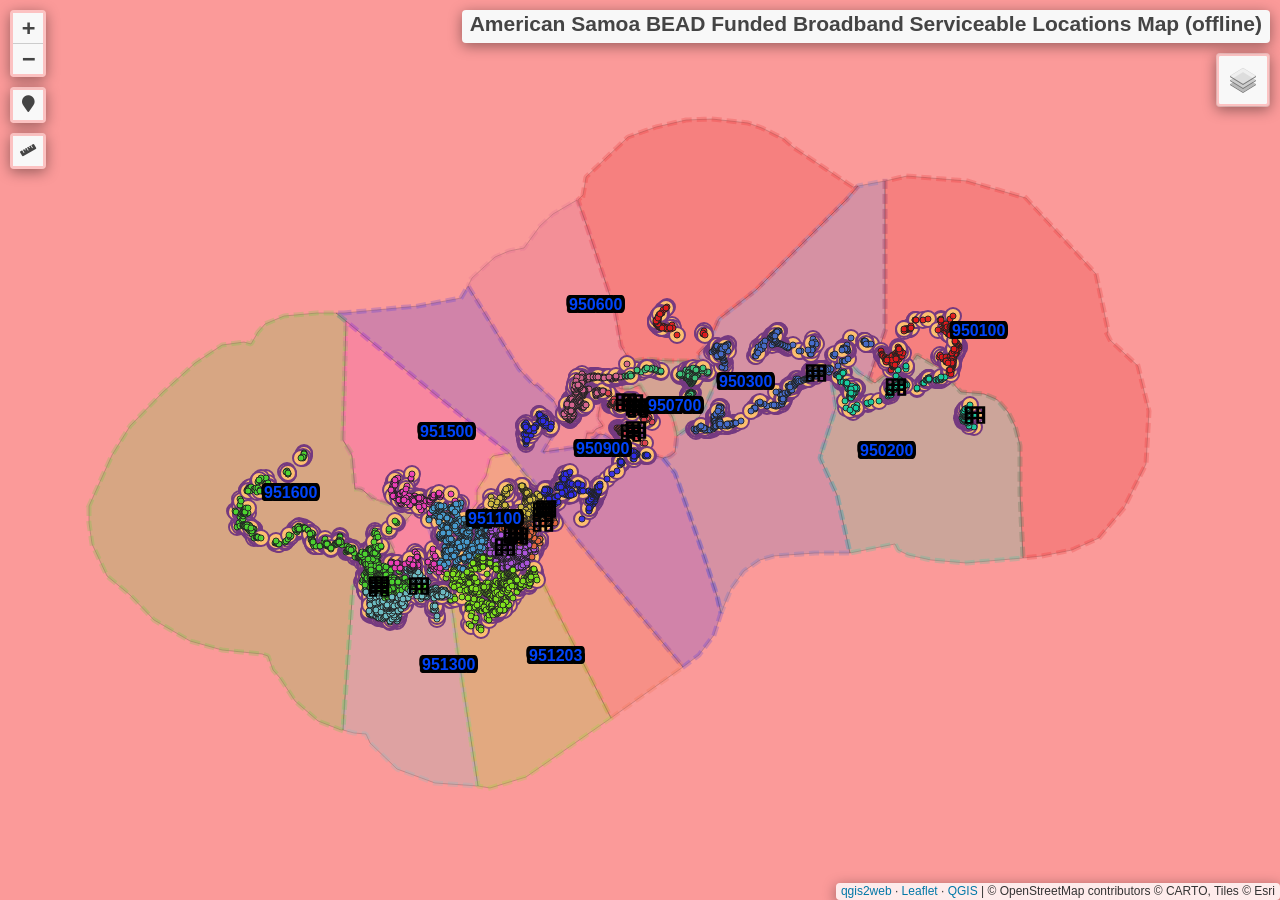
==== tutuila_&_aunu'u/index.html @ 6642945f "new map export new map export" ====
<!doctype html>
<html lang="en">
    <head>
        <meta charset="utf-8">
        <meta http-equiv="X-UA-Compatible" content="IE=edge">
        <meta name="viewport" content="initial-scale=1,user-scalable=no,maximum-scale=1,width=device-width">
        <meta name="mobile-web-app-capable" content="yes">
        <meta name="apple-mobile-web-app-capable" content="yes">
        <link rel="stylesheet" href="css/leaflet.css">
        <link rel="stylesheet" href="css/L.Control.Layers.Tree.css">
        <link rel="stylesheet" href="css/L.Control.Locate.min.css">
        <link rel="stylesheet" href="css/qgis2web.css">
        <link rel="stylesheet" href="css/fontawesome-all.min.css">
        <link rel="stylesheet" href="css/leaflet.photon.css">
        <link rel="stylesheet" href="css/leaflet-measure.css">
        <style>
        html, body, #map {
            width: 100%;
            height: 100%;
            padding: 0;
            margin: 0;
        }
        </style>
        <title>American Samoa BEAD Funded Broadband Serviceable Locations Map (offline)</title>
    </head>
    <body>
        <div id="map">
        </div>
        <script src="js/qgis2web_expressions.js"></script>
        <script src="js/leaflet.js"></script>
        <script src="js/L.Control.Layers.Tree.min.js"></script>
        <script src="js/L.Control.Locate.min.js"></script>
        <script src="js/multi-style-layer.js"></script>
        <script src="js/leaflet.rotatedMarker.js"></script>
        <script src="js/leaflet.pattern.js"></script>
        <script src="js/leaflet-hash.js"></script>
        <script src="js/Autolinker.min.js"></script>
        <script src="js/rbush.min.js"></script>
        <script src="js/labelgun.min.js"></script>
        <script src="js/labels.js"></script>
        <script src="js/leaflet.photon.js"></script>
        <script src="js/leaflet-measure.js"></script>
        <script src="js/proj4.js"></script>
        <script src="js/proj4leaflet.js"></script>
        <script src="data/PROJECTFUNDEDLOCATIONSPFA_3.js"></script>
        <script src="data/BROADBANDSERVICEABLELOCATIONSBYPROJECTID_4.js"></script>
        <script src="data/BSLs_BY_PROJECT_FUNDED_AREAS_5.js"></script>
        <script src="data/COMMUNITYANCHORINSTITUTIONSCAI_6.js"></script>
        <script>
        var highlightLayer;
        function highlightFeature(e) {
            highlightLayer = e.target;

            if (e.target.feature.geometry.type === 'LineString' || e.target.feature.geometry.type === 'MultiLineString') {
              highlightLayer.setStyle({
                color: 'rgba(0, 0, 0, 0.80)',
              });
            } else {
              highlightLayer.setStyle({
                fillColor: 'rgba(0, 0, 0, 0.80)',
                fillOpacity: 1
              });
            }
            highlightLayer.openPopup();
        }
        var crs = new L.Proj.CRS('EPSG:3857', '+proj=merc +a=6378137 +b=6378137 +lat_ts=0 +lon_0=0 +x_0=0 +y_0=0 +k=1 +units=m +nadgrids=@null +wktext +no_defs', {
            resolutions: [2800, 1400, 700, 350, 175, 84, 42, 21, 11.2, 5.6, 2.8, 1.4, 0.7, 0.35, 0.14, 0.07],
        });
        var map = L.map('map', {
            crs: crs,
            continuousWorld: false,
            worldCopyJump: false, 
            zoomControl:false, maxZoom:28, minZoom:1
        }).fitBounds([[-14.435332390911743,-170.91726530223238],[-14.157617369550188,-170.44808846153796]]);
        var hash = new L.Hash(map);
        map.attributionControl.setPrefix('<a href="https://github.com/tomchadwin/qgis2web" target="_blank">qgis2web</a> &middot; <a href="https://leafletjs.com" title="A JS library for interactive maps">Leaflet</a> &middot; <a href="https://qgis.org">QGIS</a>');
        var autolinker = new Autolinker({truncate: {length: 30, location: 'smart'}});
        // remove popup's row if "visible-with-data"
        function removeEmptyRowsFromPopupContent(content, feature) {
         var tempDiv = document.createElement('div');
         tempDiv.innerHTML = content;
         var rows = tempDiv.querySelectorAll('tr');
         for (var i = 0; i < rows.length; i++) {
             var td = rows[i].querySelector('td.visible-with-data');
             var key = td ? td.id : '';
             if (td && td.classList.contains('visible-with-data') && feature.properties[key] == null) {
                 rows[i].parentNode.removeChild(rows[i]);
             }
         }
         return tempDiv.innerHTML;
        }
        // modify popup if contains media
        function addClassToPopupIfMedia(content, popup) {
            var tempDiv = document.createElement('div');
            tempDiv.innerHTML = content;
            var imgTd = tempDiv.querySelector('td img');
            if (imgTd) {
                var src = imgTd.getAttribute('src');
                if (/\.(jpg|jpeg|png|gif|bmp|webp|avif)$/i.test(src)) {
                    popup._contentNode.classList.add('media');
                    setTimeout(function() {
                        popup.update();
                    }, 10);
                } else if (/\.(mp3|wav|ogg|aac)$/i.test(src)) {
                    var audio = document.createElement('audio');
                    audio.controls = true;
                    audio.src = src;
                    imgTd.parentNode.replaceChild(audio, imgTd);
                    popup._contentNode.classList.add('media');
                    setTimeout(function() {
                        popup.setContent(tempDiv.innerHTML);
                        popup.update();
                    }, 10);
                } else if (/\.(mp4|webm|ogg|mov)$/i.test(src)) {
                    var video = document.createElement('video');
                    video.controls = true;
                    video.src = src;
                    video.style.width = "400px";
                    video.style.height = "300px";
                    video.style.maxHeight = "60vh";
                    video.style.maxWidth = "60vw";
                    imgTd.parentNode.replaceChild(video, imgTd);
                    popup._contentNode.classList.add('media');
                    // Aggiorna il popup quando il video carica i metadati
                    video.addEventListener('loadedmetadata', function() {
                        popup.update();
                    });
                    setTimeout(function() {
                        popup.setContent(tempDiv.innerHTML);
                        popup.update();
                    }, 10);
                } else {
                    popup._contentNode.classList.remove('media');
                }
            } else {
                popup._contentNode.classList.remove('media');
            }
        }
        var title = new L.Control({'position':'topright'});
        title.onAdd = function (map) {
            this._div = L.DomUtil.create('div', 'info');
            this.update();
            return this._div;
        };
        title.update = function () {
            this._div.innerHTML = '<h2>American Samoa BEAD Funded Broadband Serviceable Locations Map (offline)</h2>';
        };
        title.addTo(map);
        var zoomControl = L.control.zoom({
            position: 'topleft'
        }).addTo(map);
        L.control.locate({locateOptions: {maxZoom: 19}}).addTo(map);
        var measureControl = new L.Control.Measure({
            position: 'topleft',
            primaryLengthUnit: 'feet',
            secondaryLengthUnit: 'miles',
            primaryAreaUnit: 'sqfeet',
            secondaryAreaUnit: 'sqmiles'
        });
        measureControl.addTo(map);
        document.getElementsByClassName('leaflet-control-measure-toggle')[0].innerHTML = '';
        document.getElementsByClassName('leaflet-control-measure-toggle')[0].className += ' fas fa-ruler';
        var bounds_group = new L.featureGroup([]);
        function setBounds() {
            map.setMaxBounds(map.getBounds());
            map.setMinZoom(map.getZoom());
        }
// --- CARTO Light ---
map.createPane('pane_CartoLight');
map.getPane('pane_CartoLight').style.zIndex = 400;
var layer_CartoLight = L.tileLayer(
    'https://{s}.basemaps.cartocdn.com/light_all/{z}/{x}/{y}.png',
    {
        pane: 'pane_CartoLight',
        attribution: '&copy; OpenStreetMap contributors &copy; CARTO',
        maxZoom: 20,
        subdomains: 'abcd'
    }
);
map.addLayer(layer_CartoLight); // Default basemap

// --- CARTO Dark ---
map.createPane('pane_CartoDark');
map.getPane('pane_CartoDark').style.zIndex = 401;
var layer_CartoDark = L.tileLayer(
    'https://{s}.basemaps.cartocdn.com/dark_all/{z}/{x}/{y}.png',
    {
        pane: 'pane_CartoDark',
        attribution: '&copy; OpenStreetMap contributors &copy; CARTO',
        maxZoom: 20,
        subdomains: 'abcd'
    }
);

// --- Stamen Terrain ---
map.createPane('pane_StamenTerrain');
map.getPane('pane_StamenTerrain').style.zIndex = 402;
var layer_StamenTerrain = L.tileLayer(
    'https://stamen-tiles.a.ssl.fastly.net/terrain/{z}/{x}/{y}.jpg',
    {
        pane: 'pane_StamenTerrain',
        attribution: '&copy; OpenStreetMap contributors &copy; Stamen Design',
        maxZoom: 18
    }
);

// --- OpenTopoMap ---
map.createPane('pane_OpenTopo');
map.getPane('pane_OpenTopo').style.zIndex = 403;
var layer_OpenTopo = L.tileLayer(
    'https://tile.opentopomap.org/{z}/{x}/{y}.png',
    {
        pane: 'pane_OpenTopo',
        attribution: '&copy; OpenStreetMap contributors &copy; OpenTopoMap',
        maxZoom: 17
    }
);

// --- ESRI World Map ---
map.createPane('pane_ESRIWorldMap_2');
map.getPane('pane_ESRIWorldMap_2').style.zIndex = 399;
var layer_ESRIWorldMap_2 = L.tileLayer(
    'https://services.arcgisonline.com/ArcGIS/rest/services/World_Street_Map/MapServer/tile/{z}/{y}/{x}',
    {
        pane: 'pane_ESRIWorldMap_2',
        attribution: 'Tiles &copy; Esri',
        maxZoom: 19
    }
);
       
// --- Google Satellite ---
map.createPane('pane_GoogleSatellite_1');
map.getPane('pane_GoogleSatellite_1').style.zIndex = 398;
var layer_GoogleSatellite_1 = L.tileLayer(
    'https://mt1.google.com/vt/lyrs=s&x={x}&y={y}&z={z}',
    {
        pane: 'pane_GoogleSatellite_1',
        maxZoom: 20
    }
);

// --- OpenStreetMap ---
map.createPane('pane_OpenStreetMap_0');
map.getPane('pane_OpenStreetMap_0').style.zIndex = 397;
var layer_OpenStreetMap_0 = L.tileLayer(
    'https://{s}.tile.openstreetmap.org/{z}/{x}/{y}.png',
    {
        pane: 'pane_OpenStreetMap_0',
        attribution: '&copy; OpenStreetMap contributors',
        maxZoom: 19,
        subdomains: 'abc'
    }
);

        map.addLayer(layer_ESRIWorldMap_2);
        function pop_PROJECTFUNDEDLOCATIONSPFA_3(feature, layer) {
            layer.on({
                mouseout: function(e) {
                    for (var i in e.target._eventParents) {
                        if (typeof e.target._eventParents[i].resetStyle === 'function') {
                            e.target._eventParents[i].resetStyle(e.target);
                        }
                    }
                    if (typeof layer.closePopup == 'function') {
                        layer.closePopup();
                    } else {
                        layer.eachLayer(function(feature){
                            feature.closePopup()
                        });
                    }
                },
                mouseover: highlightFeature,
            });
            var popupContent = '<table>\
                    <tr>\
                        <td class="visible-with-data" id="TRACTCE" colspan="2"><strong>PFA #</strong><br />' + (feature.properties['TRACTCE'] !== null ? autolinker.link(String(feature.properties['TRACTCE']).replace(/'/g, '\'').toLocaleString()) : '') + '</td>\
                    </tr>\
                    <tr>\
                        <td class="visible-with-data" id="BSL Count" colspan="2"><strong># OF BSL(s) WITHIN PFA</strong><br />' + (feature.properties['BSL Count'] !== null ? autolinker.link(String(feature.properties['BSL Count']).replace(/'/g, '\'').toLocaleString()) : '') + '</td>\
                    </tr>\
                </table>';
            var content = removeEmptyRowsFromPopupContent(popupContent, feature);
			layer.on('popupopen', function(e) {
				addClassToPopupIfMedia(content, e.popup);
			});
			layer.bindPopup(content, { maxHeight: 400 });
        }

        function style_PROJECTFUNDEDLOCATIONSPFA_3_0(feature) {
            switch(String(feature.properties['TRACTCE'])) {
                case '950100':
                    return {
                pane: 'pane_PROJECTFUNDEDLOCATIONSPFA_3',
                opacity: 1,
                color: 'rgba(35,35,35,0.2)',
                dashArray: '',
                lineCap: 'butt',
                lineJoin: 'miter',
                weight: 1.0, 
                fill: true,
                fillOpacity: 1,
                fillColor: 'rgba(227,26,28,0.2)',
                interactive: true,
            }
                    break;
                case '950200':
                    return {
                pane: 'pane_PROJECTFUNDEDLOCATIONSPFA_3',
                opacity: 1,
                color: 'rgba(35,35,35,0.2)',
                dashArray: '',
                lineCap: 'butt',
                lineJoin: 'miter',
                weight: 1.0, 
                fill: true,
                fillOpacity: 1,
                fillColor: 'rgba(23,209,162,0.2)',
                interactive: true,
            }
                    break;
                case '950300':
                    return {
                pane: 'pane_PROJECTFUNDEDLOCATIONSPFA_3',
                opacity: 1,
                color: 'rgba(35,35,35,0.2)',
                dashArray: '',
                lineCap: 'butt',
                lineJoin: 'miter',
                weight: 1.0, 
                fill: true,
                fillOpacity: 1,
                fillColor: 'rgba(70,110,205,0.2)',
                interactive: true,
            }
                    break;
                case '950500':
                    return {
                pane: 'pane_PROJECTFUNDEDLOCATIONSPFA_3',
                opacity: 1,
                color: 'rgba(35,35,35,0.2)',
                dashArray: '',
                lineCap: 'butt',
                lineJoin: 'miter',
                weight: 1.0, 
                fill: true,
                fillOpacity: 1,
                fillColor: 'rgba(64,200,125,0.2)',
                interactive: true,
            }
                    break;
                case '950600':
                    return {
                pane: 'pane_PROJECTFUNDEDLOCATIONSPFA_3',
                opacity: 1,
                color: 'rgba(35,35,35,0.2)',
                dashArray: '',
                lineCap: 'butt',
                lineJoin: 'miter',
                weight: 1.0, 
                fill: true,
                fillOpacity: 1,
                fillColor: 'rgba(214,101,144,0.2)',
                interactive: true,
            }
                    break;
                case '950700':
                    return {
                pane: 'pane_PROJECTFUNDEDLOCATIONSPFA_3',
                opacity: 1,
                color: 'rgba(35,35,35,0.2)',
                dashArray: '',
                lineCap: 'butt',
                lineJoin: 'miter',
                weight: 1.0, 
                fill: true,
                fillOpacity: 1,
                fillColor: 'rgba(223,67,80,0.2)',
                interactive: true,
            }
                    break;
                case '950900':
                    return {
                pane: 'pane_PROJECTFUNDEDLOCATIONSPFA_3',
                opacity: 1,
                color: 'rgba(35,35,35,0.2)',
                dashArray: '',
                lineCap: 'butt',
                lineJoin: 'miter',
                weight: 1.0, 
                fill: true,
                fillOpacity: 1,
                fillColor: 'rgba(48,44,236,0.2)',
                interactive: true,
            }
                    break;
                case '951000':
                    return {
                pane: 'pane_PROJECTFUNDEDLOCATIONSPFA_3',
                opacity: 1,
                color: 'rgba(35,35,35,0.2)',
                dashArray: '',
                lineCap: 'butt',
                lineJoin: 'miter',
                weight: 1.0, 
                fill: true,
                fillOpacity: 1,
                fillColor: 'rgba(214,194,67,0.2)',
                interactive: true,
            }
                    break;
                case '951100':
                    return {
                pane: 'pane_PROJECTFUNDEDLOCATIONSPFA_3',
                opacity: 1,
                color: 'rgba(35,35,35,0.2)',
                dashArray: '',
                lineCap: 'butt',
                lineJoin: 'miter',
                weight: 1.0, 
                fill: true,
                fillOpacity: 1,
                fillColor: 'rgba(73,159,212,0.2)',
                interactive: true,
            }
                    break;
                case '951201':
                    return {
                pane: 'pane_PROJECTFUNDEDLOCATIONSPFA_3',
                opacity: 1,
                color: 'rgba(35,35,35,0.2)',
                dashArray: '',
                lineCap: 'butt',
                lineJoin: 'miter',
                weight: 1.0, 
                fill: true,
                fillOpacity: 1,
                fillColor: 'rgba(234,105,65,0.2)',
                interactive: true,
            }
                    break;
                case '951202':
                    return {
                pane: 'pane_PROJECTFUNDEDLOCATIONSPFA_3',
                opacity: 1,
                color: 'rgba(35,35,35,0.2)',
                dashArray: '',
                lineCap: 'butt',
                lineJoin: 'miter',
                weight: 1.0, 
                fill: true,
                fillOpacity: 1,
                fillColor: 'rgba(174,85,222,0.2)',
                interactive: true,
            }
                    break;
                case '951203':
                    return {
                pane: 'pane_PROJECTFUNDEDLOCATIONSPFA_3',
                opacity: 1,
                color: 'rgba(35,35,35,0.2)',
                dashArray: '',
                lineCap: 'butt',
                lineJoin: 'miter',
                weight: 1.0, 
                fill: true,
                fillOpacity: 1,
                fillColor: 'rgba(130,230,30,0.2)',
                interactive: true,
            }
                    break;
                case '951300':
                    return {
                pane: 'pane_PROJECTFUNDEDLOCATIONSPFA_3',
                opacity: 1,
                color: 'rgba(35,35,35,0.2)',
                dashArray: '',
                lineCap: 'butt',
                lineJoin: 'miter',
                weight: 1.0, 
                fill: true,
                fillOpacity: 1,
                fillColor: 'rgba(113,195,201,0.2)',
                interactive: true,
            }
                    break;
                case '951500':
                    return {
                pane: 'pane_PROJECTFUNDEDLOCATIONSPFA_3',
                opacity: 1,
                color: 'rgba(35,35,35,0.2)',
                dashArray: '',
                lineCap: 'butt',
                lineJoin: 'miter',
                weight: 1.0, 
                fill: true,
                fillOpacity: 1,
                fillColor: 'rgba(240,63,187,0.2)',
                interactive: true,
            }
                    break;
                case '951600':
                    return {
                pane: 'pane_PROJECTFUNDEDLOCATIONSPFA_3',
                opacity: 1,
                color: 'rgba(35,35,35,0.2)',
                dashArray: '',
                lineCap: 'butt',
                lineJoin: 'miter',
                weight: 1.0, 
                fill: true,
                fillOpacity: 1,
                fillColor: 'rgba(78,214,48,0.2)',
                interactive: true,
            }
                    break;
                case '951800':
                    return {
                pane: 'pane_PROJECTFUNDEDLOCATIONSPFA_3',
                opacity: 1,
                color: 'rgba(35,35,35,0.2)',
                dashArray: '',
                lineCap: 'butt',
                lineJoin: 'miter',
                weight: 1.0, 
                fill: true,
                fillOpacity: 1,
                fillColor: 'rgba(175,201,61,0.2)',
                interactive: true,
            }
                    break;
                case '951900':
                    return {
                pane: 'pane_PROJECTFUNDEDLOCATIONSPFA_3',
                opacity: 1,
                color: 'rgba(35,35,35,0.2)',
                dashArray: '',
                lineCap: 'butt',
                lineJoin: 'miter',
                weight: 1.0, 
                fill: true,
                fillOpacity: 1,
                fillColor: 'rgba(219,85,221,0.2)',
                interactive: true,
            }
                    break;
                case '952000':
                    return {
                pane: 'pane_PROJECTFUNDEDLOCATIONSPFA_3',
                opacity: 1,
                color: 'rgba(35,35,35,0.2)',
                dashArray: '',
                lineCap: 'butt',
                lineJoin: 'miter',
                weight: 1.0, 
                fill: true,
                fillOpacity: 1,
                fillColor: 'rgba(94,224,111,0.2)',
                interactive: true,
            }
                    break;
            }
        }
        function style_PROJECTFUNDEDLOCATIONSPFA_3_1(feature) {
            switch(String(feature.properties['TRACTCE'])) {
                case '950100':
                    return {
                pane: 'pane_PROJECTFUNDEDLOCATIONSPFA_3',
                opacity: 1,
                color: 'rgba(227,26,28,0.2)',
                dashArray: '5.0,10.0',
                lineCap: 'square',
                lineJoin: 'bevel',
                weight: 5.0,
                fillOpacity: 0,
                interactive: true,
            }
                    break;
                case '950200':
                    return {
                pane: 'pane_PROJECTFUNDEDLOCATIONSPFA_3',
                opacity: 1,
                color: 'rgba(23,209,162,0.2)',
                dashArray: '5.0,10.0',
                lineCap: 'square',
                lineJoin: 'bevel',
                weight: 5.0,
                fillOpacity: 0,
                interactive: true,
            }
                    break;
                case '950300':
                    return {
                pane: 'pane_PROJECTFUNDEDLOCATIONSPFA_3',
                opacity: 1,
                color: 'rgba(70,110,205,0.2)',
                dashArray: '5.0,10.0',
                lineCap: 'square',
                lineJoin: 'bevel',
                weight: 5.0,
                fillOpacity: 0,
                interactive: true,
            }
                    break;
                case '950500':
                    return {
                pane: 'pane_PROJECTFUNDEDLOCATIONSPFA_3',
                opacity: 1,
                color: 'rgba(64,200,125,0.2)',
                dashArray: '5.0,10.0',
                lineCap: 'square',
                lineJoin: 'bevel',
                weight: 5.0,
                fillOpacity: 0,
                interactive: true,
            }
                    break;
                case '950600':
                    return {
                pane: 'pane_PROJECTFUNDEDLOCATIONSPFA_3',
                opacity: 1,
                color: 'rgba(214,101,144,0.2)',
                dashArray: '5.0,10.0',
                lineCap: 'square',
                lineJoin: 'bevel',
                weight: 5.0,
                fillOpacity: 0,
                interactive: true,
            }
                    break;
                case '950700':
                    return {
                pane: 'pane_PROJECTFUNDEDLOCATIONSPFA_3',
                opacity: 1,
                color: 'rgba(223,67,80,0.2)',
                dashArray: '5.0,10.0',
                lineCap: 'square',
                lineJoin: 'bevel',
                weight: 5.0,
                fillOpacity: 0,
                interactive: true,
            }
                    break;
                case '950900':
                    return {
                pane: 'pane_PROJECTFUNDEDLOCATIONSPFA_3',
                opacity: 1,
                color: 'rgba(48,44,236,0.2)',
                dashArray: '5.0,10.0',
                lineCap: 'square',
                lineJoin: 'bevel',
                weight: 5.0,
                fillOpacity: 0,
                interactive: true,
            }
                    break;
                case '951000':
                    return {
                pane: 'pane_PROJECTFUNDEDLOCATIONSPFA_3',
                opacity: 1,
                color: 'rgba(214,194,67,0.2)',
                dashArray: '5.0,10.0',
                lineCap: 'square',
                lineJoin: 'bevel',
                weight: 5.0,
                fillOpacity: 0,
                interactive: true,
            }
                    break;
                case '951100':
                    return {
                pane: 'pane_PROJECTFUNDEDLOCATIONSPFA_3',
                opacity: 1,
                color: 'rgba(73,159,212,0.2)',
                dashArray: '5.0,10.0',
                lineCap: 'square',
                lineJoin: 'bevel',
                weight: 5.0,
                fillOpacity: 0,
                interactive: true,
            }
                    break;
                case '951201':
                    return {
                pane: 'pane_PROJECTFUNDEDLOCATIONSPFA_3',
                opacity: 1,
                color: 'rgba(234,105,65,0.2)',
                dashArray: '5.0,10.0',
                lineCap: 'square',
                lineJoin: 'bevel',
                weight: 5.0,
                fillOpacity: 0,
                interactive: true,
            }
                    break;
                case '951202':
                    return {
                pane: 'pane_PROJECTFUNDEDLOCATIONSPFA_3',
                opacity: 1,
                color: 'rgba(174,85,222,0.2)',
                dashArray: '5.0,10.0',
                lineCap: 'square',
                lineJoin: 'bevel',
                weight: 5.0,
                fillOpacity: 0,
                interactive: true,
            }
                    break;
                case '951203':
                    return {
                pane: 'pane_PROJECTFUNDEDLOCATIONSPFA_3',
                opacity: 1,
                color: 'rgba(130,230,30,0.2)',
                dashArray: '5.0,10.0',
                lineCap: 'square',
                lineJoin: 'bevel',
                weight: 5.0,
                fillOpacity: 0,
                interactive: true,
            }
                    break;
                case '951300':
                    return {
                pane: 'pane_PROJECTFUNDEDLOCATIONSPFA_3',
                opacity: 1,
                color: 'rgba(113,195,201,0.2)',
                dashArray: '5.0,10.0',
                lineCap: 'square',
                lineJoin: 'bevel',
                weight: 5.0,
                fillOpacity: 0,
                interactive: true,
            }
                    break;
                case '951500':
                    return {
                pane: 'pane_PROJECTFUNDEDLOCATIONSPFA_3',
                opacity: 1,
                color: 'rgba(240,63,187,0.2)',
                dashArray: '5.0,10.0',
                lineCap: 'square',
                lineJoin: 'bevel',
                weight: 5.0,
                fillOpacity: 0,
                interactive: true,
            }
                    break;
                case '951600':
                    return {
                pane: 'pane_PROJECTFUNDEDLOCATIONSPFA_3',
                opacity: 1,
                color: 'rgba(78,214,48,0.2)',
                dashArray: '5.0,10.0',
                lineCap: 'square',
                lineJoin: 'bevel',
                weight: 5.0,
                fillOpacity: 0,
                interactive: true,
            }
                    break;
                case '951800':
                    return {
                pane: 'pane_PROJECTFUNDEDLOCATIONSPFA_3',
                opacity: 1,
                color: 'rgba(175,201,61,0.2)',
                dashArray: '5.0,10.0',
                lineCap: 'square',
                lineJoin: 'bevel',
                weight: 5.0,
                fillOpacity: 0,
                interactive: true,
            }
                    break;
                case '951900':
                    return {
                pane: 'pane_PROJECTFUNDEDLOCATIONSPFA_3',
                opacity: 1,
                color: 'rgba(219,85,221,0.2)',
                dashArray: '5.0,10.0',
                lineCap: 'square',
                lineJoin: 'bevel',
                weight: 5.0,
                fillOpacity: 0,
                interactive: true,
            }
                    break;
                case '952000':
                    return {
                pane: 'pane_PROJECTFUNDEDLOCATIONSPFA_3',
                opacity: 1,
                color: 'rgba(94,224,111,0.2)',
                dashArray: '5.0,10.0',
                lineCap: 'square',
                lineJoin: 'bevel',
                weight: 5.0,
                fillOpacity: 0,
                interactive: true,
            }
                    break;
            }
        }
        map.createPane('pane_PROJECTFUNDEDLOCATIONSPFA_3');
        map.getPane('pane_PROJECTFUNDEDLOCATIONSPFA_3').style.zIndex = 403;
        map.getPane('pane_PROJECTFUNDEDLOCATIONSPFA_3').style['mix-blend-mode'] = 'normal';
        var layer_PROJECTFUNDEDLOCATIONSPFA_3 = new L.geoJson.multiStyle(json_PROJECTFUNDEDLOCATIONSPFA_3, {
            attribution: '',
            interactive: true,
            dataVar: 'json_PROJECTFUNDEDLOCATIONSPFA_3',
            layerName: 'layer_PROJECTFUNDEDLOCATIONSPFA_3',
            pane: 'pane_PROJECTFUNDEDLOCATIONSPFA_3',
            onEachFeature: pop_PROJECTFUNDEDLOCATIONSPFA_3,
            styles: [style_PROJECTFUNDEDLOCATIONSPFA_3_0,style_PROJECTFUNDEDLOCATIONSPFA_3_1,]
        });
        bounds_group.addLayer(layer_PROJECTFUNDEDLOCATIONSPFA_3);
        map.addLayer(layer_PROJECTFUNDEDLOCATIONSPFA_3);
        function pop_BROADBANDSERVICEABLELOCATIONSBYPROJECTID_4(feature, layer) {
            layer.on({
                mouseout: function(e) {
                    for (var i in e.target._eventParents) {
                        if (typeof e.target._eventParents[i].resetStyle === 'function') {
                            e.target._eventParents[i].resetStyle(e.target);
                        }
                    }
                    if (typeof layer.closePopup == 'function') {
                        layer.closePopup();
                    } else {
                        layer.eachLayer(function(feature){
                            feature.closePopup()
                        });
                    }
                },
                mouseover: highlightFeature,
            });
            var popupContent = '<table>\
                    <tr>\
                        <td class="visible-with-data" id="location_id" colspan="2"><strong>BSL LOCATION ID</strong><br />' + (feature.properties['location_id'] !== null ? autolinker.link(String(feature.properties['location_id']).replace(/'/g, '\'').toLocaleString()) : '') + '</td>\
                    </tr>\
                    <tr>\
                        <td class="visible-with-data" id="latitude" colspan="2"><strong>LATITUDE</strong><br />' + (feature.properties['latitude'] !== null ? autolinker.link(String(feature.properties['latitude']).replace(/'/g, '\'').toLocaleString()) : '') + '</td>\
                    </tr>\
                    <tr>\
                        <td class="visible-with-data" id="longitude" colspan="2"><strong>LONGITUDE</strong><br />' + (feature.properties['longitude'] !== null ? autolinker.link(String(feature.properties['longitude']).replace(/'/g, '\'').toLocaleString()) : '') + '</td>\
                    </tr>\
                    <tr>\
                        <td class="visible-with-data" id="project_id" colspan="2"><strong>BEAD PROJECT ID</strong><br />' + (feature.properties['project_id'] !== null ? autolinker.link(String(feature.properties['project_id']).replace(/'/g, '\'').toLocaleString()) : '') + '</td>\
                    </tr>\
                    <tr>\
                        <td class="visible-with-data" id="classification" colspan="2"><strong>CURRENT SERVICE STATUS</strong><br />' + (feature.properties['classification'] !== null ? autolinker.link(String(feature.properties['classification']).replace(/'/g, '\'').toLocaleString()) : '') + '</td>\
                    </tr>\
                    <tr>\
                        <td class="visible-with-data" id="technology" colspan="2"><strong>PROPOSED TECHNOLOGY</strong><br />' + (feature.properties['technology'] !== null ? autolinker.link(String(feature.properties['technology']).replace(/'/g, '\'').toLocaleString()) : '') + '</td>\
                    </tr>\
                    <tr>\
                        <td class="visible-with-data" id="upload_speed_anticipated" colspan="2"><strong>ANTICIPATED  UPLOAD SPEED</strong><br />' + (feature.properties['upload_speed_anticipated'] !== null ? autolinker.link(String(feature.properties['upload_speed_anticipated']).replace(/'/g, '\'').toLocaleString()) : '') + '</td>\
                    </tr>\
                    <tr>\
                        <td class="visible-with-data" id="download_speed_anticipated" colspan="2"><strong>ANTICIPATED DOWNLOAD SPEED</strong><br />' + (feature.properties['download_speed_anticipated'] !== null ? autolinker.link(String(feature.properties['download_speed_anticipated']).replace(/'/g, '\'').toLocaleString()) : '') + '</td>\
                    </tr>\
                    <tr>\
                        <td class="visible-with-data" id="low_latency" colspan="2"><strong>EXPECTED LATENCY</strong><br />' + (feature.properties['low_latency'] !== null ? autolinker.link(String(feature.properties['low_latency']).replace(/'/g, '\'').toLocaleString()) : '') + '</td>\
                    </tr>\
                </table>';
            var content = removeEmptyRowsFromPopupContent(popupContent, feature);
			layer.on('popupopen', function(e) {
				addClassToPopupIfMedia(content, e.popup);
			});
			layer.bindPopup(content, { maxHeight: 400 });
        }

        function style_BROADBANDSERVICEABLELOCATIONSBYPROJECTID_4_0(feature) {
            switch(String(feature.properties['project_id'])) {
                case 'CM61-BEAD-AS-06430393':
                    return {
                pane: 'pane_BROADBANDSERVICEABLELOCATIONSBYPROJECTID_4',
                radius: 8.0,
                opacity: 1,
                color: 'rgba(117,58,128,1.0)',
                dashArray: '',
                lineCap: 'butt',
                lineJoin: 'miter',
                weight: 2.0,
                fill: true,
                fillOpacity: 1,
                fillColor: 'rgba(212,227,101,1.0)',
                interactive: true,
            }
                    break;
                case 'CM61-BEAD-AS-06484343':
                    return {
                pane: 'pane_BROADBANDSERVICEABLELOCATIONSBYPROJECTID_4',
                radius: 8.0,
                opacity: 1,
                color: 'rgba(117,58,128,1.0)',
                dashArray: '',
                lineCap: 'butt',
                lineJoin: 'miter',
                weight: 2.0,
                fill: true,
                fillOpacity: 1,
                fillColor: 'rgba(253,191,111,1.0)',
                interactive: true,
            }
                    break;
            }
        }
        map.createPane('pane_BROADBANDSERVICEABLELOCATIONSBYPROJECTID_4');
        map.getPane('pane_BROADBANDSERVICEABLELOCATIONSBYPROJECTID_4').style.zIndex = 404;
        map.getPane('pane_BROADBANDSERVICEABLELOCATIONSBYPROJECTID_4').style['mix-blend-mode'] = 'normal';
        var layer_BROADBANDSERVICEABLELOCATIONSBYPROJECTID_4 = new L.geoJson(json_BROADBANDSERVICEABLELOCATIONSBYPROJECTID_4, {
            attribution: '',
            interactive: true,
            dataVar: 'json_BROADBANDSERVICEABLELOCATIONSBYPROJECTID_4',
            layerName: 'layer_BROADBANDSERVICEABLELOCATIONSBYPROJECTID_4',
            pane: 'pane_BROADBANDSERVICEABLELOCATIONSBYPROJECTID_4',
            onEachFeature: pop_BROADBANDSERVICEABLELOCATIONSBYPROJECTID_4,
            pointToLayer: function (feature, latlng) {
                var context = {
                    feature: feature,
                    variables: {}
                };
                return L.circleMarker(latlng, style_BROADBANDSERVICEABLELOCATIONSBYPROJECTID_4_0(feature));
            },
        });
        bounds_group.addLayer(layer_BROADBANDSERVICEABLELOCATIONSBYPROJECTID_4);
        map.addLayer(layer_BROADBANDSERVICEABLELOCATIONSBYPROJECTID_4);
        function pop_BSLs_BY_PROJECT_FUNDED_AREAS_5(feature, layer) {
            layer.on({
                mouseout: function(e) {
                    for (var i in e.target._eventParents) {
                        if (typeof e.target._eventParents[i].resetStyle === 'function') {
                            e.target._eventParents[i].resetStyle(e.target);
                        }
                    }
                    if (typeof layer.closePopup == 'function') {
                        layer.closePopup();
                    } else {
                        layer.eachLayer(function(feature){
                            feature.closePopup()
                        });
                    }
                },
                mouseover: highlightFeature,
            });
        }

        function style_BSLs_BY_PROJECT_FUNDED_AREAS_5_0(feature) {
            switch(String(feature.properties['q2wHide_TRACTCE'])) {
                case '950100':
                    return {
                pane: 'pane_BSLs_BY_PROJECT_FUNDED_AREAS_5',
                radius: 3.1999999999999997,
                opacity: 1,
                color: 'rgba(35,35,35,0.93)',
                dashArray: '',
                lineCap: 'butt',
                lineJoin: 'miter',
                weight: 1,
                fill: true,
                fillOpacity: 1,
                fillColor: 'rgba(227,26,28,0.93)',
                interactive: true,
            }
                    break;
                case '950200':
                    return {
                pane: 'pane_BSLs_BY_PROJECT_FUNDED_AREAS_5',
                radius: 3.1999999999999997,
                opacity: 1,
                color: 'rgba(35,35,35,0.93)',
                dashArray: '',
                lineCap: 'butt',
                lineJoin: 'miter',
                weight: 1,
                fill: true,
                fillOpacity: 1,
                fillColor: 'rgba(23,209,162,0.93)',
                interactive: true,
            }
                    break;
                case '950300':
                    return {
                pane: 'pane_BSLs_BY_PROJECT_FUNDED_AREAS_5',
                radius: 3.1999999999999997,
                opacity: 1,
                color: 'rgba(35,35,35,0.93)',
                dashArray: '',
                lineCap: 'butt',
                lineJoin: 'miter',
                weight: 1,
                fill: true,
                fillOpacity: 1,
                fillColor: 'rgba(70,110,205,0.93)',
                interactive: true,
            }
                    break;
                case '950500':
                    return {
                pane: 'pane_BSLs_BY_PROJECT_FUNDED_AREAS_5',
                radius: 3.1999999999999997,
                opacity: 1,
                color: 'rgba(35,35,35,0.93)',
                dashArray: '',
                lineCap: 'butt',
                lineJoin: 'miter',
                weight: 1,
                fill: true,
                fillOpacity: 1,
                fillColor: 'rgba(64,200,125,0.93)',
                interactive: true,
            }
                    break;
                case '950600':
                    return {
                pane: 'pane_BSLs_BY_PROJECT_FUNDED_AREAS_5',
                radius: 3.1999999999999997,
                opacity: 1,
                color: 'rgba(35,35,35,0.93)',
                dashArray: '',
                lineCap: 'butt',
                lineJoin: 'miter',
                weight: 1,
                fill: true,
                fillOpacity: 1,
                fillColor: 'rgba(214,101,144,0.93)',
                interactive: true,
            }
                    break;
                case '950700':
                    return {
                pane: 'pane_BSLs_BY_PROJECT_FUNDED_AREAS_5',
                radius: 3.1999999999999997,
                opacity: 1,
                color: 'rgba(35,35,35,0.93)',
                dashArray: '',
                lineCap: 'butt',
                lineJoin: 'miter',
                weight: 1,
                fill: true,
                fillOpacity: 1,
                fillColor: 'rgba(223,67,80,0.93)',
                interactive: true,
            }
                    break;
                case '950900':
                    return {
                pane: 'pane_BSLs_BY_PROJECT_FUNDED_AREAS_5',
                radius: 3.1999999999999997,
                opacity: 1,
                color: 'rgba(35,35,35,0.93)',
                dashArray: '',
                lineCap: 'butt',
                lineJoin: 'miter',
                weight: 1,
                fill: true,
                fillOpacity: 1,
                fillColor: 'rgba(48,44,236,0.93)',
                interactive: true,
            }
                    break;
                case '951000':
                    return {
                pane: 'pane_BSLs_BY_PROJECT_FUNDED_AREAS_5',
                radius: 3.1999999999999997,
                opacity: 1,
                color: 'rgba(35,35,35,0.93)',
                dashArray: '',
                lineCap: 'butt',
                lineJoin: 'miter',
                weight: 1,
                fill: true,
                fillOpacity: 1,
                fillColor: 'rgba(214,194,67,0.93)',
                interactive: true,
            }
                    break;
                case '951100':
                    return {
                pane: 'pane_BSLs_BY_PROJECT_FUNDED_AREAS_5',
                radius: 3.1999999999999997,
                opacity: 1,
                color: 'rgba(35,35,35,0.93)',
                dashArray: '',
                lineCap: 'butt',
                lineJoin: 'miter',
                weight: 1,
                fill: true,
                fillOpacity: 1,
                fillColor: 'rgba(73,159,212,0.93)',
                interactive: true,
            }
                    break;
                case '951201':
                    return {
                pane: 'pane_BSLs_BY_PROJECT_FUNDED_AREAS_5',
                radius: 3.1999999999999997,
                opacity: 1,
                color: 'rgba(35,35,35,0.93)',
                dashArray: '',
                lineCap: 'butt',
                lineJoin: 'miter',
                weight: 1,
                fill: true,
                fillOpacity: 1,
                fillColor: 'rgba(234,105,65,0.93)',
                interactive: true,
            }
                    break;
                case '951202':
                    return {
                pane: 'pane_BSLs_BY_PROJECT_FUNDED_AREAS_5',
                radius: 3.1999999999999997,
                opacity: 1,
                color: 'rgba(35,35,35,0.93)',
                dashArray: '',
                lineCap: 'butt',
                lineJoin: 'miter',
                weight: 1,
                fill: true,
                fillOpacity: 1,
                fillColor: 'rgba(174,85,222,0.93)',
                interactive: true,
            }
                    break;
                case '951203':
                    return {
                pane: 'pane_BSLs_BY_PROJECT_FUNDED_AREAS_5',
                radius: 3.1999999999999997,
                opacity: 1,
                color: 'rgba(35,35,35,0.93)',
                dashArray: '',
                lineCap: 'butt',
                lineJoin: 'miter',
                weight: 1,
                fill: true,
                fillOpacity: 1,
                fillColor: 'rgba(130,230,30,0.93)',
                interactive: true,
            }
                    break;
                case '951300':
                    return {
                pane: 'pane_BSLs_BY_PROJECT_FUNDED_AREAS_5',
                radius: 3.1999999999999997,
                opacity: 1,
                color: 'rgba(35,35,35,0.93)',
                dashArray: '',
                lineCap: 'butt',
                lineJoin: 'miter',
                weight: 1,
                fill: true,
                fillOpacity: 1,
                fillColor: 'rgba(113,195,201,0.93)',
                interactive: true,
            }
                    break;
                case '951500':
                    return {
                pane: 'pane_BSLs_BY_PROJECT_FUNDED_AREAS_5',
                radius: 3.1999999999999997,
                opacity: 1,
                color: 'rgba(35,35,35,0.93)',
                dashArray: '',
                lineCap: 'butt',
                lineJoin: 'miter',
                weight: 1,
                fill: true,
                fillOpacity: 1,
                fillColor: 'rgba(240,63,187,0.93)',
                interactive: true,
            }
                    break;
                case '951600':
                    return {
                pane: 'pane_BSLs_BY_PROJECT_FUNDED_AREAS_5',
                radius: 3.1999999999999997,
                opacity: 1,
                color: 'rgba(35,35,35,0.93)',
                dashArray: '',
                lineCap: 'butt',
                lineJoin: 'miter',
                weight: 1,
                fill: true,
                fillOpacity: 1,
                fillColor: 'rgba(78,214,48,0.93)',
                interactive: true,
            }
                    break;
                case '952000':
                    return {
                pane: 'pane_BSLs_BY_PROJECT_FUNDED_AREAS_5',
                radius: 3.1999999999999997,
                opacity: 1,
                color: 'rgba(35,35,35,0.93)',
                dashArray: '',
                lineCap: 'butt',
                lineJoin: 'miter',
                weight: 1,
                fill: true,
                fillOpacity: 1,
                fillColor: 'rgba(104,203,212,0.93)',
                interactive: true,
            }
                    break;
                default:
                    return {
                pane: 'pane_BSLs_BY_PROJECT_FUNDED_AREAS_5',
                radius: 3.1999999999999997,
                opacity: 1,
                color: 'rgba(35,35,35,0.93)',
                dashArray: '',
                lineCap: 'butt',
                lineJoin: 'miter',
                weight: 1,
                fill: true,
                fillOpacity: 1,
                fillColor: 'rgba(204,90,179,0.93)',
                interactive: true,
            }
                    break;
            }
        }
        map.createPane('pane_BSLs_BY_PROJECT_FUNDED_AREAS_5');
        map.getPane('pane_BSLs_BY_PROJECT_FUNDED_AREAS_5').style.zIndex = 405;
        map.getPane('pane_BSLs_BY_PROJECT_FUNDED_AREAS_5').style['mix-blend-mode'] = 'normal';
        var layer_BSLs_BY_PROJECT_FUNDED_AREAS_5 = new L.geoJson(json_BSLs_BY_PROJECT_FUNDED_AREAS_5, {
            attribution: '',
            interactive: true,
            dataVar: 'json_BSLs_BY_PROJECT_FUNDED_AREAS_5',
            layerName: 'layer_BSLs_BY_PROJECT_FUNDED_AREAS_5',
            pane: 'pane_BSLs_BY_PROJECT_FUNDED_AREAS_5',
            onEachFeature: pop_BSLs_BY_PROJECT_FUNDED_AREAS_5,
            pointToLayer: function (feature, latlng) {
                var context = {
                    feature: feature,
                    variables: {}
                };
                return L.circleMarker(latlng, style_BSLs_BY_PROJECT_FUNDED_AREAS_5_0(feature));
            },
        });
        bounds_group.addLayer(layer_BSLs_BY_PROJECT_FUNDED_AREAS_5);
        map.addLayer(layer_BSLs_BY_PROJECT_FUNDED_AREAS_5);
        function pop_COMMUNITYANCHORINSTITUTIONSCAI_6(feature, layer) {
            layer.on({
                mouseout: function(e) {
                    for (var i in e.target._eventParents) {
                        if (typeof e.target._eventParents[i].resetStyle === 'function') {
                            e.target._eventParents[i].resetStyle(e.target);
                        }
                    }
                    if (typeof layer.closePopup == 'function') {
                        layer.closePopup();
                    } else {
                        layer.eachLayer(function(feature){
                            feature.closePopup()
                        });
                    }
                },
                mouseover: highlightFeature,
            });
            var popupContent = '<table>\
                    <tr>\
                        <td class="visible-with-data" id="entity_name" colspan="2"><strong>CAI NAME</strong><br />' + (feature.properties['entity_name'] !== null ? autolinker.link(String(feature.properties['entity_name']).replace(/'/g, '\'').toLocaleString()) : '') + '</td>\
                    </tr>\
                    <tr>\
                        <td class="visible-with-data" id="location_id" colspan="2"><strong>CAI LOCATION ID</strong><br />' + (feature.properties['location_id'] !== null ? autolinker.link(String(feature.properties['location_id']).replace(/'/g, '\'').toLocaleString()) : '') + '</td>\
                    </tr>\
                    <tr>\
                        <td class="visible-with-data" id="project_id" colspan="2"><strong>BEAD PROJECT ID</strong><br />' + (feature.properties['project_id'] !== null ? autolinker.link(String(feature.properties['project_id']).replace(/'/g, '\'').toLocaleString()) : '') + '</td>\
                    </tr>\
                    <tr>\
                        <td class="visible-with-data" id="latitude" colspan="2"><strong>LATITUDE</strong><br />' + (feature.properties['latitude'] !== null ? autolinker.link(String(feature.properties['latitude']).replace(/'/g, '\'').toLocaleString()) : '') + '</td>\
                    </tr>\
                    <tr>\
                        <td class="visible-with-data" id="longitude" colspan="2"><strong>LONGITUDE</strong><br />' + (feature.properties['longitude'] !== null ? autolinker.link(String(feature.properties['longitude']).replace(/'/g, '\'').toLocaleString()) : '') + '</td>\
                    </tr>\
                    <tr>\
                        <td class="visible-with-data" id="technology" colspan="2"><strong>PROPOSED TECHNOLOGY</strong><br />' + (feature.properties['technology'] !== null ? autolinker.link(String(feature.properties['technology']).replace(/'/g, '\'').toLocaleString()) : '') + '</td>\
                    </tr>\
                    <tr>\
                        <td class="visible-with-data" id="upload_speed_anticipated" colspan="2"><strong>PROPOSED UPLOAD SPEED</strong><br />' + (feature.properties['upload_speed_anticipated'] !== null ? autolinker.link(String(feature.properties['upload_speed_anticipated']).replace(/'/g, '\'').toLocaleString()) : '') + '</td>\
                    </tr>\
                    <tr>\
                        <td class="visible-with-data" id="download_speed_anticipated" colspan="2"><strong>PROPOSED DOWNLOAD SPEED</strong><br />' + (feature.properties['download_speed_anticipated'] !== null ? autolinker.link(String(feature.properties['download_speed_anticipated']).replace(/'/g, '\'').toLocaleString()) : '') + '</td>\
                    </tr>\
                    <tr>\
                        <td class="visible-with-data" id="TRACTCE" colspan="2"><strong>PFA #</strong><br />' + (feature.properties['TRACTCE'] !== null ? autolinker.link(String(feature.properties['TRACTCE']).replace(/'/g, '\'').toLocaleString()) : '') + '</td>\
                    </tr>\
                </table>';
            var content = removeEmptyRowsFromPopupContent(popupContent, feature);
			layer.on('popupopen', function(e) {
				addClassToPopupIfMedia(content, e.popup);
			});
			layer.bindPopup(content, { maxHeight: 400 });
        }

        function style_COMMUNITYANCHORINSTITUTIONSCAI_6_0(feature) {
            switch(String(feature.properties['location_id'])) {
                case '1059518591':
                    return {
                pane: 'pane_COMMUNITYANCHORINSTITUTIONSCAI_6',
        rotationAngle: 0.0,
        rotationOrigin: 'center center',
        icon: L.icon({
            iconUrl: 'markers/COMMUNITYANCHORINSTITUTIONSCAI_6.svg',
            iconSize: [26.599999999999998, 26.599999999999998]
        }),
                interactive: true,
            }
                    break;
                case '1059518680':
                    return {
                pane: 'pane_COMMUNITYANCHORINSTITUTIONSCAI_6',
        rotationAngle: 0.0,
        rotationOrigin: 'center center',
        icon: L.icon({
            iconUrl: 'markers/COMMUNITYANCHORINSTITUTIONSCAI_6.svg',
            iconSize: [26.599999999999998, 26.599999999999998]
        }),
                interactive: true,
            }
                    break;
                case '1059518682':
                    return {
                pane: 'pane_COMMUNITYANCHORINSTITUTIONSCAI_6',
        rotationAngle: 0.0,
        rotationOrigin: 'center center',
        icon: L.icon({
            iconUrl: 'markers/COMMUNITYANCHORINSTITUTIONSCAI_6.svg',
            iconSize: [26.599999999999998, 26.599999999999998]
        }),
                interactive: true,
            }
                    break;
                case '1084408743':
                    return {
                pane: 'pane_COMMUNITYANCHORINSTITUTIONSCAI_6',
        rotationAngle: 0.0,
        rotationOrigin: 'center center',
        icon: L.icon({
            iconUrl: 'markers/COMMUNITYANCHORINSTITUTIONSCAI_6.svg',
            iconSize: [26.599999999999998, 26.599999999999998]
        }),
                interactive: true,
            }
                    break;
                case '1084408824':
                    return {
                pane: 'pane_COMMUNITYANCHORINSTITUTIONSCAI_6',
        rotationAngle: 0.0,
        rotationOrigin: 'center center',
        icon: L.icon({
            iconUrl: 'markers/COMMUNITYANCHORINSTITUTIONSCAI_6.svg',
            iconSize: [26.599999999999998, 26.599999999999998]
        }),
                interactive: true,
            }
                    break;
                case '1412030536':
                    return {
                pane: 'pane_COMMUNITYANCHORINSTITUTIONSCAI_6',
        rotationAngle: 0.0,
        rotationOrigin: 'center center',
        icon: L.icon({
            iconUrl: 'markers/COMMUNITYANCHORINSTITUTIONSCAI_6.svg',
            iconSize: [26.599999999999998, 26.599999999999998]
        }),
                interactive: true,
            }
                    break;
                case '1412031602':
                    return {
                pane: 'pane_COMMUNITYANCHORINSTITUTIONSCAI_6',
        rotationAngle: 0.0,
        rotationOrigin: 'center center',
        icon: L.icon({
            iconUrl: 'markers/COMMUNITYANCHORINSTITUTIONSCAI_6.svg',
            iconSize: [26.599999999999998, 26.599999999999998]
        }),
                interactive: true,
            }
                    break;
                case '1412031612':
                    return {
                pane: 'pane_COMMUNITYANCHORINSTITUTIONSCAI_6',
        rotationAngle: 0.0,
        rotationOrigin: 'center center',
        icon: L.icon({
            iconUrl: 'markers/COMMUNITYANCHORINSTITUTIONSCAI_6.svg',
            iconSize: [26.599999999999998, 26.599999999999998]
        }),
                interactive: true,
            }
                    break;
                case '1412031613':
                    return {
                pane: 'pane_COMMUNITYANCHORINSTITUTIONSCAI_6',
        rotationAngle: 0.0,
        rotationOrigin: 'center center',
        icon: L.icon({
            iconUrl: 'markers/COMMUNITYANCHORINSTITUTIONSCAI_6.svg',
            iconSize: [26.599999999999998, 26.599999999999998]
        }),
                interactive: true,
            }
                    break;
                case '1412031723':
                    return {
                pane: 'pane_COMMUNITYANCHORINSTITUTIONSCAI_6',
        rotationAngle: 0.0,
        rotationOrigin: 'center center',
        icon: L.icon({
            iconUrl: 'markers/COMMUNITYANCHORINSTITUTIONSCAI_6.svg',
            iconSize: [26.599999999999998, 26.599999999999998]
        }),
                interactive: true,
            }
                    break;
                case '1412032020':
                    return {
                pane: 'pane_COMMUNITYANCHORINSTITUTIONSCAI_6',
        rotationAngle: 0.0,
        rotationOrigin: 'center center',
        icon: L.icon({
            iconUrl: 'markers/COMMUNITYANCHORINSTITUTIONSCAI_6.svg',
            iconSize: [26.599999999999998, 26.599999999999998]
        }),
                interactive: true,
            }
                    break;
                case '1412032074':
                    return {
                pane: 'pane_COMMUNITYANCHORINSTITUTIONSCAI_6',
        rotationAngle: 0.0,
        rotationOrigin: 'center center',
        icon: L.icon({
            iconUrl: 'markers/COMMUNITYANCHORINSTITUTIONSCAI_6.svg',
            iconSize: [26.599999999999998, 26.599999999999998]
        }),
                interactive: true,
            }
                    break;
                case '1412033690':
                    return {
                pane: 'pane_COMMUNITYANCHORINSTITUTIONSCAI_6',
        rotationAngle: 0.0,
        rotationOrigin: 'center center',
        icon: L.icon({
            iconUrl: 'markers/COMMUNITYANCHORINSTITUTIONSCAI_6.svg',
            iconSize: [26.599999999999998, 26.599999999999998]
        }),
                interactive: true,
            }
                    break;
                case '1412033709':
                    return {
                pane: 'pane_COMMUNITYANCHORINSTITUTIONSCAI_6',
        rotationAngle: 0.0,
        rotationOrigin: 'center center',
        icon: L.icon({
            iconUrl: 'markers/COMMUNITYANCHORINSTITUTIONSCAI_6.svg',
            iconSize: [26.599999999999998, 26.599999999999998]
        }),
                interactive: true,
            }
                    break;
                case '1412033862':
                    return {
                pane: 'pane_COMMUNITYANCHORINSTITUTIONSCAI_6',
        rotationAngle: 0.0,
        rotationOrigin: 'center center',
        icon: L.icon({
            iconUrl: 'markers/COMMUNITYANCHORINSTITUTIONSCAI_6.svg',
            iconSize: [26.599999999999998, 26.599999999999998]
        }),
                interactive: true,
            }
                    break;
                case '1412034057':
                    return {
                pane: 'pane_COMMUNITYANCHORINSTITUTIONSCAI_6',
        rotationAngle: 0.0,
        rotationOrigin: 'center center',
        icon: L.icon({
            iconUrl: 'markers/COMMUNITYANCHORINSTITUTIONSCAI_6.svg',
            iconSize: [26.599999999999998, 26.599999999999998]
        }),
                interactive: true,
            }
                    break;
                case '1412034224':
                    return {
                pane: 'pane_COMMUNITYANCHORINSTITUTIONSCAI_6',
        rotationAngle: 0.0,
        rotationOrigin: 'center center',
        icon: L.icon({
            iconUrl: 'markers/COMMUNITYANCHORINSTITUTIONSCAI_6.svg',
            iconSize: [26.599999999999998, 26.599999999999998]
        }),
                interactive: true,
            }
                    break;
                case '1412034308':
                    return {
                pane: 'pane_COMMUNITYANCHORINSTITUTIONSCAI_6',
        rotationAngle: 0.0,
        rotationOrigin: 'center center',
        icon: L.icon({
            iconUrl: 'markers/COMMUNITYANCHORINSTITUTIONSCAI_6.svg',
            iconSize: [26.599999999999998, 26.599999999999998]
        }),
                interactive: true,
            }
                    break;
                case '1412034489':
                    return {
                pane: 'pane_COMMUNITYANCHORINSTITUTIONSCAI_6',
        rotationAngle: 0.0,
        rotationOrigin: 'center center',
        icon: L.icon({
            iconUrl: 'markers/COMMUNITYANCHORINSTITUTIONSCAI_6.svg',
            iconSize: [26.599999999999998, 26.599999999999998]
        }),
                interactive: true,
            }
                    break;
                case '1412034727':
                    return {
                pane: 'pane_COMMUNITYANCHORINSTITUTIONSCAI_6',
        rotationAngle: 0.0,
        rotationOrigin: 'center center',
        icon: L.icon({
            iconUrl: 'markers/COMMUNITYANCHORINSTITUTIONSCAI_6.svg',
            iconSize: [26.599999999999998, 26.599999999999998]
        }),
                interactive: true,
            }
                    break;
                case '1412034898':
                    return {
                pane: 'pane_COMMUNITYANCHORINSTITUTIONSCAI_6',
        rotationAngle: 0.0,
        rotationOrigin: 'center center',
        icon: L.icon({
            iconUrl: 'markers/COMMUNITYANCHORINSTITUTIONSCAI_6.svg',
            iconSize: [26.599999999999998, 26.599999999999998]
        }),
                interactive: true,
            }
                    break;
                case '1412035071':
                    return {
                pane: 'pane_COMMUNITYANCHORINSTITUTIONSCAI_6',
        rotationAngle: 0.0,
        rotationOrigin: 'center center',
        icon: L.icon({
            iconUrl: 'markers/COMMUNITYANCHORINSTITUTIONSCAI_6.svg',
            iconSize: [26.599999999999998, 26.599999999999998]
        }),
                interactive: true,
            }
                    break;
                case '1412035280':
                    return {
                pane: 'pane_COMMUNITYANCHORINSTITUTIONSCAI_6',
        rotationAngle: 0.0,
        rotationOrigin: 'center center',
        icon: L.icon({
            iconUrl: 'markers/COMMUNITYANCHORINSTITUTIONSCAI_6.svg',
            iconSize: [26.599999999999998, 26.599999999999998]
        }),
                interactive: true,
            }
                    break;
            }
        }
        map.createPane('pane_COMMUNITYANCHORINSTITUTIONSCAI_6');
        map.getPane('pane_COMMUNITYANCHORINSTITUTIONSCAI_6').style.zIndex = 406;
        map.getPane('pane_COMMUNITYANCHORINSTITUTIONSCAI_6').style['mix-blend-mode'] = 'normal';
        var layer_COMMUNITYANCHORINSTITUTIONSCAI_6 = new L.geoJson(json_COMMUNITYANCHORINSTITUTIONSCAI_6, {
            attribution: '',
            interactive: true,
            dataVar: 'json_COMMUNITYANCHORINSTITUTIONSCAI_6',
            layerName: 'layer_COMMUNITYANCHORINSTITUTIONSCAI_6',
            pane: 'pane_COMMUNITYANCHORINSTITUTIONSCAI_6',
            onEachFeature: pop_COMMUNITYANCHORINSTITUTIONSCAI_6,
            pointToLayer: function (feature, latlng) {
                var context = {
                    feature: feature,
                    variables: {}
                };
                return L.marker(latlng, style_COMMUNITYANCHORINSTITUTIONSCAI_6_0(feature));
            },
        });
        bounds_group.addLayer(layer_COMMUNITYANCHORINSTITUTIONSCAI_6);
        map.addLayer(layer_COMMUNITYANCHORINSTITUTIONSCAI_6);
        var overlaysTree = [
            {label: 'COMMUNITY ANCHOR INSTITUTIONS (CAI)<br /><table><tr><td style="text-align: center;"><img src="legend/COMMUNITYANCHORINSTITUTIONSCAI_6_10595185910.png" /></td><td>1059518591</td></tr><tr><td style="text-align: center;"><img src="legend/COMMUNITYANCHORINSTITUTIONSCAI_6_10595186801.png" /></td><td>1059518680</td></tr><tr><td style="text-align: center;"><img src="legend/COMMUNITYANCHORINSTITUTIONSCAI_6_10595186822.png" /></td><td>1059518682</td></tr><tr><td style="text-align: center;"><img src="legend/COMMUNITYANCHORINSTITUTIONSCAI_6_10844087433.png" /></td><td>1084408743</td></tr><tr><td style="text-align: center;"><img src="legend/COMMUNITYANCHORINSTITUTIONSCAI_6_10844088244.png" /></td><td>1084408824</td></tr><tr><td style="text-align: center;"><img src="legend/COMMUNITYANCHORINSTITUTIONSCAI_6_14120305365.png" /></td><td>1412030536</td></tr><tr><td style="text-align: center;"><img src="legend/COMMUNITYANCHORINSTITUTIONSCAI_6_14120316026.png" /></td><td>1412031602</td></tr><tr><td style="text-align: center;"><img src="legend/COMMUNITYANCHORINSTITUTIONSCAI_6_14120316127.png" /></td><td>1412031612</td></tr><tr><td style="text-align: center;"><img src="legend/COMMUNITYANCHORINSTITUTIONSCAI_6_14120316138.png" /></td><td>1412031613</td></tr><tr><td style="text-align: center;"><img src="legend/COMMUNITYANCHORINSTITUTIONSCAI_6_14120317239.png" /></td><td>1412031723</td></tr><tr><td style="text-align: center;"><img src="legend/COMMUNITYANCHORINSTITUTIONSCAI_6_141203202010.png" /></td><td>1412032020</td></tr><tr><td style="text-align: center;"><img src="legend/COMMUNITYANCHORINSTITUTIONSCAI_6_141203207411.png" /></td><td>1412032074</td></tr><tr><td style="text-align: center;"><img src="legend/COMMUNITYANCHORINSTITUTIONSCAI_6_141203369012.png" /></td><td>1412033690</td></tr><tr><td style="text-align: center;"><img src="legend/COMMUNITYANCHORINSTITUTIONSCAI_6_141203370913.png" /></td><td>1412033709</td></tr><tr><td style="text-align: center;"><img src="legend/COMMUNITYANCHORINSTITUTIONSCAI_6_141203386214.png" /></td><td>1412033862</td></tr><tr><td style="text-align: center;"><img src="legend/COMMUNITYANCHORINSTITUTIONSCAI_6_141203405715.png" /></td><td>1412034057</td></tr><tr><td style="text-align: center;"><img src="legend/COMMUNITYANCHORINSTITUTIONSCAI_6_141203422416.png" /></td><td>1412034224</td></tr><tr><td style="text-align: center;"><img src="legend/COMMUNITYANCHORINSTITUTIONSCAI_6_141203430817.png" /></td><td>1412034308</td></tr><tr><td style="text-align: center;"><img src="legend/COMMUNITYANCHORINSTITUTIONSCAI_6_141203448918.png" /></td><td>1412034489</td></tr><tr><td style="text-align: center;"><img src="legend/COMMUNITYANCHORINSTITUTIONSCAI_6_141203472719.png" /></td><td>1412034727</td></tr><tr><td style="text-align: center;"><img src="legend/COMMUNITYANCHORINSTITUTIONSCAI_6_141203489820.png" /></td><td>1412034898</td></tr><tr><td style="text-align: center;"><img src="legend/COMMUNITYANCHORINSTITUTIONSCAI_6_141203507121.png" /></td><td>1412035071</td></tr><tr><td style="text-align: center;"><img src="legend/COMMUNITYANCHORINSTITUTIONSCAI_6_141203528022.png" /></td><td>1412035280</td></tr></table>', layer: layer_COMMUNITYANCHORINSTITUTIONSCAI_6},
            {label: 'BSLs_BY_PROJECT_FUNDED_AREAS<br /><table><tr><td style="text-align: center;"><img src="legend/BSLs_BY_PROJECT_FUNDED_AREAS_5_9501000.png" /></td><td>950100</td></tr><tr><td style="text-align: center;"><img src="legend/BSLs_BY_PROJECT_FUNDED_AREAS_5_9502001.png" /></td><td>950200</td></tr><tr><td style="text-align: center;"><img src="legend/BSLs_BY_PROJECT_FUNDED_AREAS_5_9503002.png" /></td><td>950300</td></tr><tr><td style="text-align: center;"><img src="legend/BSLs_BY_PROJECT_FUNDED_AREAS_5_9505003.png" /></td><td>950500</td></tr><tr><td style="text-align: center;"><img src="legend/BSLs_BY_PROJECT_FUNDED_AREAS_5_9506004.png" /></td><td>950600</td></tr><tr><td style="text-align: center;"><img src="legend/BSLs_BY_PROJECT_FUNDED_AREAS_5_9507005.png" /></td><td>950700</td></tr><tr><td style="text-align: center;"><img src="legend/BSLs_BY_PROJECT_FUNDED_AREAS_5_9509006.png" /></td><td>950900</td></tr><tr><td style="text-align: center;"><img src="legend/BSLs_BY_PROJECT_FUNDED_AREAS_5_9510007.png" /></td><td>951000</td></tr><tr><td style="text-align: center;"><img src="legend/BSLs_BY_PROJECT_FUNDED_AREAS_5_9511008.png" /></td><td>951100</td></tr><tr><td style="text-align: center;"><img src="legend/BSLs_BY_PROJECT_FUNDED_AREAS_5_9512019.png" /></td><td>951201</td></tr><tr><td style="text-align: center;"><img src="legend/BSLs_BY_PROJECT_FUNDED_AREAS_5_95120210.png" /></td><td>951202</td></tr><tr><td style="text-align: center;"><img src="legend/BSLs_BY_PROJECT_FUNDED_AREAS_5_95120311.png" /></td><td>951203</td></tr><tr><td style="text-align: center;"><img src="legend/BSLs_BY_PROJECT_FUNDED_AREAS_5_95130012.png" /></td><td>951300</td></tr><tr><td style="text-align: center;"><img src="legend/BSLs_BY_PROJECT_FUNDED_AREAS_5_95150013.png" /></td><td>951500</td></tr><tr><td style="text-align: center;"><img src="legend/BSLs_BY_PROJECT_FUNDED_AREAS_5_95160014.png" /></td><td>951600</td></tr><tr><td style="text-align: center;"><img src="legend/BSLs_BY_PROJECT_FUNDED_AREAS_5_95200015.png" /></td><td>952000</td></tr><tr><td style="text-align: center;"><img src="legend/BSLs_BY_PROJECT_FUNDED_AREAS_5_16.png" /></td><td></td></tr></table>', layer: layer_BSLs_BY_PROJECT_FUNDED_AREAS_5},
            {label: 'BROADBAND SERVICEABLE LOCATIONS (BY PROJECT ID)<br /><table><tr><td style="text-align: center;"><img src="legend/BROADBANDSERVICEABLELOCATIONSBYPROJECTID_4_CM61BEADAS064303930.png" /></td><td>CM61-BEAD-AS-06430393</td></tr><tr><td style="text-align: center;"><img src="legend/BROADBANDSERVICEABLELOCATIONSBYPROJECTID_4_CM61BEADAS064843431.png" /></td><td>CM61-BEAD-AS-06484343</td></tr></table>', layer: layer_BROADBANDSERVICEABLELOCATIONSBYPROJECTID_4},
            {label: 'PROJECT FUNDED LOCATIONS (PFA)<br /><table><tr><td style="text-align: center;"><img src="legend/PROJECTFUNDEDLOCATIONSPFA_3_9501000.png" /></td><td>950100</td></tr><tr><td style="text-align: center;"><img src="legend/PROJECTFUNDEDLOCATIONSPFA_3_9502001.png" /></td><td>950200</td></tr><tr><td style="text-align: center;"><img src="legend/PROJECTFUNDEDLOCATIONSPFA_3_9503002.png" /></td><td>950300</td></tr><tr><td style="text-align: center;"><img src="legend/PROJECTFUNDEDLOCATIONSPFA_3_9505003.png" /></td><td>950500</td></tr><tr><td style="text-align: center;"><img src="legend/PROJECTFUNDEDLOCATIONSPFA_3_9506004.png" /></td><td>950600</td></tr><tr><td style="text-align: center;"><img src="legend/PROJECTFUNDEDLOCATIONSPFA_3_9507005.png" /></td><td>950700</td></tr><tr><td style="text-align: center;"><img src="legend/PROJECTFUNDEDLOCATIONSPFA_3_9509006.png" /></td><td>950900</td></tr><tr><td style="text-align: center;"><img src="legend/PROJECTFUNDEDLOCATIONSPFA_3_9510007.png" /></td><td>951000</td></tr><tr><td style="text-align: center;"><img src="legend/PROJECTFUNDEDLOCATIONSPFA_3_9511008.png" /></td><td>951100</td></tr><tr><td style="text-align: center;"><img src="legend/PROJECTFUNDEDLOCATIONSPFA_3_9512019.png" /></td><td>951201</td></tr><tr><td style="text-align: center;"><img src="legend/PROJECTFUNDEDLOCATIONSPFA_3_95120210.png" /></td><td>951202</td></tr><tr><td style="text-align: center;"><img src="legend/PROJECTFUNDEDLOCATIONSPFA_3_95120311.png" /></td><td>951203</td></tr><tr><td style="text-align: center;"><img src="legend/PROJECTFUNDEDLOCATIONSPFA_3_95130012.png" /></td><td>951300</td></tr><tr><td style="text-align: center;"><img src="legend/PROJECTFUNDEDLOCATIONSPFA_3_95150013.png" /></td><td>951500</td></tr><tr><td style="text-align: center;"><img src="legend/PROJECTFUNDEDLOCATIONSPFA_3_95160014.png" /></td><td>951600</td></tr><tr><td style="text-align: center;"><img src="legend/PROJECTFUNDEDLOCATIONSPFA_3_95180015.png" /></td><td>951800</td></tr><tr><td style="text-align: center;"><img src="legend/PROJECTFUNDEDLOCATIONSPFA_3_95190016.png" /></td><td>951900</td></tr><tr><td style="text-align: center;"><img src="legend/PROJECTFUNDEDLOCATIONSPFA_3_95200017.png" /></td><td>952000</td></tr></table>', layer: layer_PROJECTFUNDEDLOCATIONSPFA_3},
            {label: "ESRI World Map", layer: layer_ESRIWorldMap_2, radioGroup: 'bm' },
            {label: "Google Satellite", layer: layer_GoogleSatellite_1, radioGroup: 'bm' },
            {label: "CARTO Light", layer: layer_CartoLight, radioGroup: 'bm' },
            {label: "Open Street Map", layer: layer_OpenStreetMap_0, radioGroup: 'bm' },]
        var lay = L.control.layers.tree(null, overlaysTree,{
            //namedToggle: true,
            //selectorBack: false,
            //closedSymbol: '&#8862; &#x1f5c0;',
            //openedSymbol: '&#8863; &#x1f5c1;',
            //collapseAll: 'Collapse all',
            //expandAll: 'Expand all',
            collapsed: true,
        });
        lay.addTo(map);
        map.on("zoomend", function(){

                if (map.hasLayer(layer_COMMUNITYANCHORINSTITUTIONSCAI_6)) {
    if (map.getZoom() >= 12 && map.getZoom() <= 19) {
        layer_COMMUNITYANCHORINSTITUTIONSCAI_6.eachLayer(function (layer) {
            layer.openTooltip();
        });
    } else {
        layer_COMMUNITYANCHORINSTITUTIONSCAI_6.eachLayer(function (layer) {
            layer.closeTooltip();
        });
    }
}
        });
        setBounds();
        var i = 0;
        layer_PROJECTFUNDEDLOCATIONSPFA_3.eachLayer(function(layer) {
            var context = {
                feature: layer.feature,
                variables: {}
            };
            layer.bindTooltip((layer.feature.properties['TRACTCE'] !== null?String('<div style="color: #0044fa; font-size: 12pt; font-weight: bold; font-family: \'Open Sans\', sans-serif;">' + layer.feature.properties['TRACTCE']) + '</div>':''), {permanent: true, offset: [-0, -16], className: 'css_PROJECTFUNDEDLOCATIONSPFA_3'});
            labels.push(layer);
            totalMarkers += 1;
              layer.added = true;
              addLabel(layer, i);
              i++;
        });
        var i = 0;
        layer_COMMUNITYANCHORINSTITUTIONSCAI_6.eachLayer(function(layer) {
            var context = {
                feature: layer.feature,
                variables: {}
            };
            layer.bindTooltip((layer.feature.properties['entity_name'] !== null?String('<div style="color: #ffffff; font-size: 10pt; font-weight: bold; font-family: \'Palatino Linotype\', sans-serif;">' + layer.feature.properties['entity_name']) + '</div>':''), {permanent: true, offset: [-0, -16], className: 'css_COMMUNITYANCHORINSTITUTIONSCAI_6'});
            labels.push(layer);
            totalMarkers += 1;
              layer.added = true;
              addLabel(layer, i);
              i++;
        });
                if (map.hasLayer(layer_COMMUNITYANCHORINSTITUTIONSCAI_6)) {
    if (map.getZoom() >= 12 && map.getZoom() <= 19) {
        layer_COMMUNITYANCHORINSTITUTIONSCAI_6.eachLayer(function (layer) {
            layer.openTooltip();
        });
    } else {
        layer_COMMUNITYANCHORINSTITUTIONSCAI_6.eachLayer(function (layer) {
            layer.closeTooltip();
        });
    }
}
    
        resetLabels([layer_PROJECTFUNDEDLOCATIONSPFA_3,layer_BROADBANDSERVICEABLELOCATIONSBYPROJECTID_4,layer_COMMUNITYANCHORINSTITUTIONSCAI_6]);
        map.on("zoomend", function(){
            resetLabels([layer_PROJECTFUNDEDLOCATIONSPFA_3,layer_BROADBANDSERVICEABLELOCATIONSBYPROJECTID_4,layer_COMMUNITYANCHORINSTITUTIONSCAI_6]);
        });
        map.on("layeradd", function(){
            resetLabels([layer_PROJECTFUNDEDLOCATIONSPFA_3,layer_BROADBANDSERVICEABLELOCATIONSBYPROJECTID_4,layer_COMMUNITYANCHORINSTITUTIONSCAI_6]);
        });
        map.on("layerremove", function(){
            resetLabels([layer_PROJECTFUNDEDLOCATIONSPFA_3,layer_BROADBANDSERVICEABLELOCATIONSBYPROJECTID_4,layer_COMMUNITYANCHORINSTITUTIONSCAI_6]);
        });
        </script>        
    </body>
</html>
---- tutuila_&_aunu'u/css/L.Control.Layers.Tree.css ----
.leaflet-control-layers-toggle.leaflet-layerstree-named-toggle {
    margin: 2px 5px;
    width: auto;
    height: auto;
    background-image: none;
}

.leaflet-control-layers-list{
	font: 13px / 1.7 "Helvetica Neue", Arial, Helvetica, sans-serif;
}

.leaflet-layerstree-node {
}

.leaflet-layerstree-header input{
    margin-left: 0px;
}


.leaflet-layerstree-header {
}

.leaflet-layerstree-header-pointer {
    cursor: pointer;
}

.leaflet-layerstree-header label {
    display: inline-block;
    cursor: pointer;
}

.leaflet-layerstree-header-label {
}

.leaflet-layerstree-header-name {
	padding-left: 2px;
}

.leaflet-layerstree-header-space {
}

.leaflet-layerstree-children {
    padding-left: 20px;
}

.leaflet-layerstree-children-nopad {
    padding-left: 0px;
}

.leaflet-layerstree-closed {
}

.leaflet-layerstree-opened {
}

.leaflet-layerstree-hide {
    display: none;
}

.leaflet-layerstree-nevershow {
    display: none;
}

.leaflet-layerstree-expand-collapse {
    cursor: pointer;
}
---- tutuila_&_aunu'u/css/L.Control.Locate.min.css ----
.leaflet-control-locate a{font-size:1.4em;color:#444}.leaflet-control-locate.active a{color:#2074B6}.leaflet-control-locate.active.following a{color:#FC8428}
/*# sourceMappingURL=L.Control.Locate.min.css.map */
---- tutuila_&_aunu'u/css/qgis2web.css ----
#map {
            background-color: #fb9a99
        }
        html, body, #map {
			overflow: hidden;
        }
        .col9{
			height: 100%!important;
		}
		.col3{
			height: 100%;
			overflow: auto;
		}
        .info {
            padding: 6px 8px;
            font: 14px/16px Arial, Helvetica, sans-serif;
            background-color:#f8f8f8 !important;
            color: #444444 !important;
            box-shadow: 0 0 15px rgba(0,0,0,0.2);
            border-radius: 5px;
        }
        .info h2 {
            margin: 0 0 5px;
        }
        .leaflet-container {
            background: #fff;
            padding-right: 10px;
        }
        .leaflet-popup-scrolled {
            border-bottom: unset!important;
            border-top: unset!important;
        }
        .leaflet-popup-content{
            max-height: 70vh;
            max-width: 70vw;
        }
        .leaflet-popup-content.media{
            width: auto!important;
            height: auto!important;
            overflow: auto;
        }
        .leaflet-popup-content th {
            text-align: left;
            vertical-align: top;
            min-width: 75px;
        }
        .leaflet-popup-content td {
            min-width: 75px;
        }
        .leaflet-popup-content td img {
            max-height: 60vh;
            max-width: 60vw;
        }

        .leaflet-tooltip {
            background: none;
            box-shadow: none;
            border: none;
        }
        .leaflet-tooltip-left:before, .leaflet-tooltip-right:before {
            border: 0px;
        }
        }
        .fa, .leaflet-container, a {
            color: #444444 !important;
        }
        .leaflet-control-zoom-in, .leaflet-control-zoom-out,
        .leaflet-control-locate a,
        .leaflet-touch .leaflet-control-geocoder-icon,
        .leaflet-control-search .search-button,
         .leaflet-control-measure {
            background-color: #f8f8f8 !important;
            border-radius: 0px !important;
            color: #444444 !important;
        }
        .abstract {
            font: bold 18px 'Lucida Console', Monaco, monospace;
            text-indent: 1px;
            background-color: #f8f8f8 !important;
            width: 30px !important;
            color: #444444 !important;
            height: 30px !important;
            text-align: center !important;
            line-height: 30px !important;
        }
        .abstractUncollapsed {
            padding: 6px 8px;
            font: 12px/1.5 "Helvetica Neue", Arial, Helvetica, sans-serif;
            background-color:#f8f8f8 !important;
            color: #444444 !important;
            box-shadow: 0 0 15px rgba(0,0,0,0.2);
            border-radius: 5px;
            max-width: 40%;
        }
        .leaflet-control {
            box-shadow: 0 3px 14px rgba(0, 0, 0, 0.4)!important;
            border-radius: 4px;
        }
        .leaflet-touch .leaflet-control-layers,
        .leaflet-touch .leaflet-bar,
        .leaflet-control-search,
        .leaflet-control-measure {
            border: 3px solid rgba(255,255,255,.4) !important;
        }
        .leaflet-control-attribution a {
            color: #0078A8 !important;
        }
        .leaflet-control-scale-line {
            border: 2px solid #f8f8f8 !important;
            border-top: none !important;
            color: black !important;
        }
        .leaflet-control-search .search-button {
            width: 30px !important;
            height: 30px !important;
            font-size: 13px !important;
            text-align: center !important;
            cursor: pointer;
        }
        .search-button.fa.fa-binoculars{
            display: flex;
            justify-content: center;
            align-items: center;
        }
        .leaflet-control-measure .leaflet-control {
            width: 30px !important;
            height: 30px !important;
        }
        .leaflet-container .leaflet-control-search{
            background: none !important;
        }
        .leaflet-control-search .search-input {
            margin: 0px 0px 0px 0px !important;
            height: 30px !important;
        }
        .leaflet-control-measure {
            background: none!important;
            border-radius: 4px !important;
        }
        .leaflet-control-measure .leaflet-control-measure-interaction {
            background-color: #f8f8f8 !important;
        }
        .leaflet-touch .leaflet-control-measure
        .leaflet-control-measure-toggle,
        .leaflet-touch .leaflet-control-measure
        .leaflet-control-measure-toggle:hover {
            width: 30px !important;
            height: 30px !important;
            border-radius: 0px !important;
            background-color: #f8f8f8 !important;
            color: #444444 !important;
            font-size: 13px;
            line-height: 30px;
            text-align: center;
            text-indent: 0%;
        }
        .leaflet-control-layers {
			padding: 2px;
			display: flex;
			flex-direction: column;
			align-items: flex-end;
            background-color: #f8f8f8 !important;
            color: #444444 !important;

		}
        .leaflet-control-layers-expanded {
			padding-left: 6px;
		}	
        .leaflet-control-layers-expanded .leaflet-control-layers-toggle {
            display: block;
            background-image: none;
			text-decoration: none;
            margin-bottom: 3px;
        }
        .leaflet-control-layers-expanded .leaflet-control-layers-toggle::after {
            content: '»';
            font-size: x-large;
            color: #444444 !important;
            display: flex;
            align-items: center;
            justify-content: center;
            width: 100%;
            height: 100%;
            text-align: center;
        }
        .leaflet-overlay-pane {
            z-index: 550;
        }
        .leaflet-popup-pane {
            z-index: 700;
        }
        #gcd-button-control {
            display: flex;
            justify-content: center;
            align-items: center;
        }
        .leaflet-control-layers-expanded .leaflet-control-layers-toggle {
            display: none;
        }
        .css_PROJECTFUNDEDLOCATIONSPFA_3 {
            text-shadow: -3px -3px 0 #000000,
                -3px -2px 0 #000000,
                -3px -1px 0 #000000,
                -3px 0px 0 #000000,
                -3px 1px 0 #000000,
                -3px 2px 0 #000000,
                -3px 3px 0 #000000,
                -2px -3px 0 #000000,
                -2px -2px 0 #000000,
                -2px -1px 0 #000000,
                -2px 0px 0 #000000,
                -2px 1px 0 #000000,
                -2px 2px 0 #000000,
                -2px 3px 0 #000000,
                -1px -3px 0 #000000,
                -1px -2px 0 #000000,
                -1px -1px 0 #000000,
                -1px 0px 0 #000000,
                -1px 1px 0 #000000,
                -1px 2px 0 #000000,
                -1px 3px 0 #000000,
                0px -3px 0 #000000,
                0px -2px 0 #000000,
                0px -1px 0 #000000,
                0px 1px 0 #000000,
                0px 2px 0 #000000,
                0px 3px 0 #000000,
                1px -3px 0 #000000,
                1px -2px 0 #000000,
                1px -1px 0 #000000,
                1px 0px 0 #000000,
                1px 1px 0 #000000,
                1px 2px 0 #000000,
                1px 3px 0 #000000,
                2px -3px 0 #000000,
                2px -2px 0 #000000,
                2px -1px 0 #000000,
                2px 0px 0 #000000,
                2px 1px 0 #000000,
                2px 2px 0 #000000,
                2px 3px 0 #000000,
                3px -3px 0 #000000,
                3px -2px 0 #000000,
                3px -1px 0 #000000,
                3px 0px 0 #000000,
                3px 1px 0 #000000,
                3px 2px 0 #000000,
                3px 3px 0 #000000;
        }
        .css_COMMUNITYANCHORINSTITUTIONSCAI_6 {
            text-shadow: -3px -3px 0 #000000,
                -3px -2px 0 #000000,
                -3px -1px 0 #000000,
                -3px 0px 0 #000000,
                -3px 1px 0 #000000,
                -3px 2px 0 #000000,
                -3px 3px 0 #000000,
                -2px -3px 0 #000000,
                -2px -2px 0 #000000,
                -2px -1px 0 #000000,
                -2px 0px 0 #000000,
                -2px 1px 0 #000000,
                -2px 2px 0 #000000,
                -2px 3px 0 #000000,
                -1px -3px 0 #000000,
                -1px -2px 0 #000000,
                -1px -1px 0 #000000,
                -1px 0px 0 #000000,
                -1px 1px 0 #000000,
                -1px 2px 0 #000000,
                -1px 3px 0 #000000,
                0px -3px 0 #000000,
                0px -2px 0 #000000,
                0px -1px 0 #000000,
                0px 1px 0 #000000,
                0px 2px 0 #000000,
                0px 3px 0 #000000,
                1px -3px 0 #000000,
                1px -2px 0 #000000,
                1px -1px 0 #000000,
                1px 0px 0 #000000,
                1px 1px 0 #000000,
                1px 2px 0 #000000,
                1px 3px 0 #000000,
                2px -3px 0 #000000,
                2px -2px 0 #000000,
                2px -1px 0 #000000,
                2px 0px 0 #000000,
                2px 1px 0 #000000,
                2px 2px 0 #000000,
                2px 3px 0 #000000,
                3px -3px 0 #000000,
                3px -2px 0 #000000,
                3px -1px 0 #000000,
                3px 0px 0 #000000,
                3px 1px 0 #000000,
                3px 2px 0 #000000,
                3px 3px 0 #000000;
        }
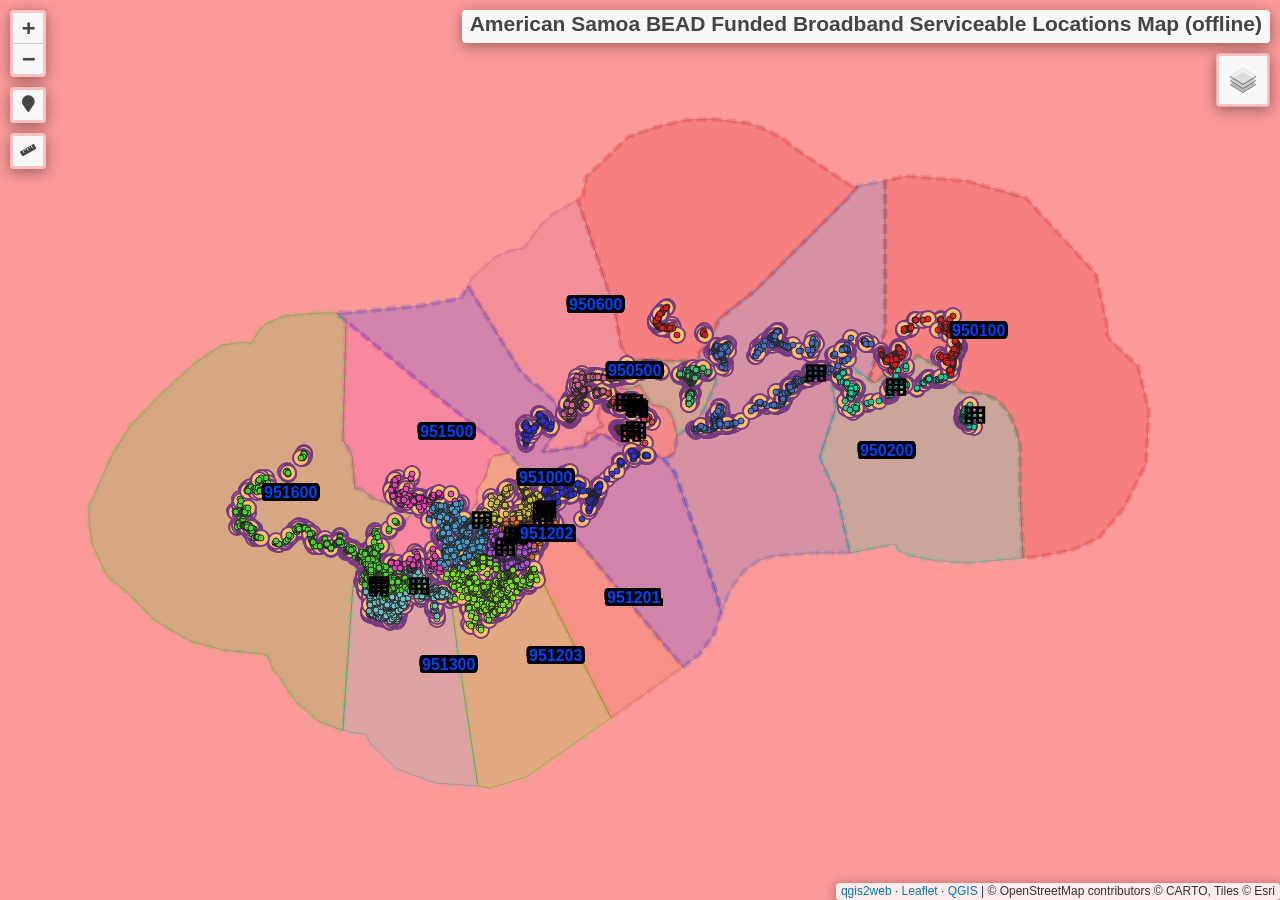
==== commit 4e90260a: "index changes" ====
--- a/tutuila_&_aunu'u/index.html
+++ b/tutuila_&_aunu'u/index.html
@@ -48,22 +48,26 @@
         <script src="data/COMMUNITYANCHORINSTITUTIONSCAI_6.js"></script>
         <script>
         var highlightLayer;
-        function highlightFeature(e) {
-            highlightLayer = e.target;
+function highlightFeature(e) {
+    const layer = e.target;
 
-            if (e.target.feature.geometry.type === 'LineString' || e.target.feature.geometry.type === 'MultiLineString') {
-              highlightLayer.setStyle({
+    // Only apply setStyle if the layer supports it
+    if (typeof layer.setStyle === 'function') {
+        if (layer.feature.geometry.type === 'LineString' || layer.feature.geometry.type === 'MultiLineString') {
+            layer.setStyle({
                 color: 'rgba(0, 0, 0, 0.80)',
-              });
-            } else {
-              highlightLayer.setStyle({
+            });
+        } else {
+            layer.setStyle({
                 fillColor: 'rgba(0, 0, 0, 0.80)',
                 fillOpacity: 1
-              });
-            }
-            highlightLayer.openPopup();
+            });
         }
-        var crs = new L.Proj.CRS('EPSG:3857', '+proj=merc +a=6378137 +b=6378137 +lat_ts=0 +lon_0=0 +x_0=0 +y_0=0 +k=1 +units=m +nadgrids=@null +wktext +no_defs', {
+    }
+
+    layer.openPopup();
+}       
+ var crs = new L.Proj.CRS('EPSG:3857', '+proj=merc +a=6378137 +b=6378137 +lat_ts=0 +lon_0=0 +x_0=0 +y_0=0 +k=1 +units=m +nadgrids=@null +wktext +no_defs', {
             resolutions: [2800, 1400, 700, 350, 175, 84, 42, 21, 11.2, 5.6, 2.8, 1.4, 0.7, 0.35, 0.14, 0.07],
         });
         var map = L.map('map', {
